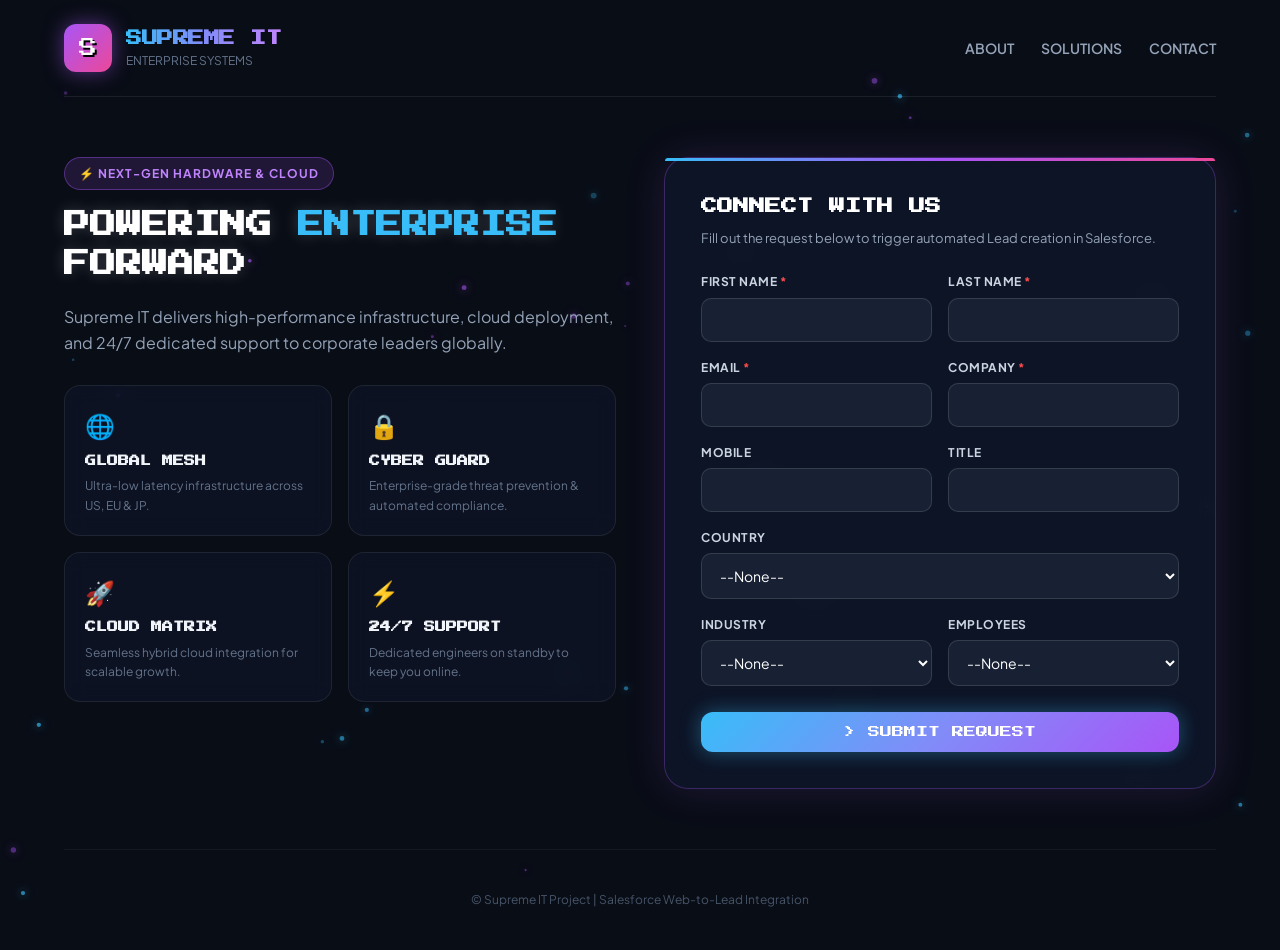
==== index.html @ e21bff66 "error messages" ====
<!DOCTYPE html>
<html lang="en">
<head>
    <meta charset="UTF-8">
    <meta name="viewport" content="width=device-width, initial-scale=1.0">
    <meta http-equiv="Content-type" content="text/html; charset=UTF-8">
    <title>Supreme IT | Enterprise Portal</title>
    <link rel="preconnect" href="https://fonts.googleapis.com">
    <link rel="preconnect" href="https://fonts.gstatic.com" crossorigin>
    <link href="https://fonts.googleapis.com/css2?family=Press+Start+2P&family=Plus+Jakarta+Sans:wght@400;600;700;800&display=swap" rel="stylesheet">

    <style>
        * { box-sizing: border-box; margin: 0; padding: 0; }
        body { font-family: 'Plus Jakarta Sans', sans-serif; background-color: #090d16; color: #e2e8f0; line-height: 1.6; overflow-x: hidden; position: relative; min-height: 100vh; }
        #bg-canvas { position: fixed; top: 0; left: 0; width: 100%; height: 100%; z-index: 0; pointer-events: none; }
        .wrapper { position: relative; z-index: 1; max-width: 1200px; margin: 0 auto; padding: 0 24px; }
        header { display: flex; justify-content: space-between; align-items: center; padding: 24px 0; border-bottom: 1px solid rgba(255, 255, 255, 0.08); }
        .logo-box { display: flex; align-items: center; gap: 14px; }
        .logo-icon { width: 48px; height: 48px; background: linear-gradient(135deg, #a855f7, #ec4899); border-radius: 12px; display: flex; align-items: center; justify-content: center; font-family: 'Press Start 2P', cursive; font-size: 18px; color: #fff; box-shadow: 0 0 20px rgba(168, 85, 247, 0.5); text-shadow: 2px 2px #000; }
        .logo-text h1 { font-family: 'Press Start 2P', cursive; font-size: 16px; background: linear-gradient(90deg, #38bdf8, #818cf8, #c084fc); -webkit-background-clip: text; -webkit-text-fill-color: transparent; letter-spacing: -0.5px; }
        .logo-text p { font-size: 12px; color: #64748b; }
        nav a { color: #94a3b8; text-decoration: none; margin-left: 24px; font-weight: 600; font-size: 14px; transition: all 0.2s; }
        nav a:hover { color: #38bdf8; text-shadow: 0 0 8px rgba(56, 189, 248, 0.6); }
        .main-grid { display: grid; grid-template-columns: 1fr 1fr; gap: 48px; align-items: start; padding: 60px 0; }
        .hero-badge { display: inline-block; padding: 6px 14px; background: rgba(168, 85, 247, 0.15); border: 1px solid rgba(168, 85, 247, 0.4); border-radius: 20px; color: #c084fc; font-size: 12px; font-weight: 700; text-transform: uppercase; letter-spacing: 1px; margin-bottom: 16px; }
        .hero-title { font-family: 'Press Start 2P', cursive; font-size: 26px; line-height: 1.5; color: #fff; margin-bottom: 20px; text-shadow: 0 0 15px rgba(255, 255, 255, 0.2); }
        .hero-title span { color: #38bdf8; }
        .hero-description { font-size: 16px; color: #94a3b8; margin-bottom: 30px; }
        .feature-cards { display: grid; grid-template-columns: 1fr 1fr; gap: 16px; margin-top: 30px; }
        .card { background: rgba(15, 23, 42, 0.6); border: 1px solid rgba(255, 255, 255, 0.08); border-radius: 16px; padding: 20px; backdrop-filter: blur(10px); transition: transform 0.3s, border-color 0.3s; }
        .card:hover { transform: translateY(-4px); border-color: rgba(56, 189, 248, 0.4); box-shadow: 0 10px 30px rgba(0, 0, 0, 0.5); }
        .card-icon { font-size: 24px; margin-bottom: 8px; }
        .card h4 { font-family: 'Press Start 2P', cursive; font-size: 11px; color: #f1f5f9; margin-bottom: 6px; }
        .card p { font-size: 12px; color: #64748b; }
        .form-card { background: rgba(15, 23, 42, 0.85); border: 1px solid rgba(168, 85, 247, 0.3); border-radius: 24px; padding: 36px; box-shadow: 0 0 40px rgba(168, 85, 247, 0.15); backdrop-filter: blur(12px); position: relative; }
        .form-card::before { content: ''; position: absolute; top: 0; left: 0; right: 0; height: 3px; background: linear-gradient(90deg, #38bdf8, #a855f7, #ec4899); border-radius: 24px 24px 0 0; }
        .form-title { font-family: 'Press Start 2P', cursive; font-size: 16px; color: #fff; margin-bottom: 8px; }
        .form-subtitle { font-size: 13px; color: #94a3b8; margin-bottom: 24px; }
        .form-row { display: grid; grid-template-columns: 1fr 1fr; gap: 16px; margin-bottom: 16px; }
        .form-group { margin-bottom: 16px; }
        label { display: block; font-size: 12px; font-weight: 700; color: #cbd5e1; margin-bottom: 6px; text-transform: uppercase; letter-spacing: 0.5px; }
        input[type="text"], input[type="email"], select { width: 100%; padding: 12px 14px; background: rgba(30, 41, 59, 0.7); border: 1px solid rgba(255, 255, 255, 0.12); border-radius: 10px; color: #fff; font-size: 14px; font-family: inherit; outline: none; transition: all 0.2s; }
        input[type="text"]:focus, input[type="email"]:focus, select:focus { border-color: #38bdf8; box-shadow: 0 0 12px rgba(56, 189, 248, 0.3); background: rgba(30, 41, 59, 0.9); }
        select option { background-color: #0f172a; color: #fff; }
        .submit-btn { width: 100%; padding: 14px; margin-top: 10px; background: linear-gradient(135deg, #38bdf8, #818cf8, #a855f7); border: none; border-radius: 12px; color: #fff; font-family: 'Press Start 2P', cursive; font-size: 12px; cursor: pointer; box-shadow: 0 0 20px rgba(56, 189, 248, 0.4); transition: all 0.2s; }
        .submit-btn:hover { transform: translateY(-2px); box-shadow: 0 0 30px rgba(168, 85, 247, 0.6); }
        footer { text-align: center; padding: 40px 0; color: #475569; font-size: 12px; border-top: 1px solid rgba(255, 255, 255, 0.05); }
        @media (max-width: 900px) { .main-grid { grid-template-columns: 1fr; } .feature-cards { grid-template-columns: 1fr; } .form-row { grid-template-columns: 1fr; } }
    </style>
</head>
<body>

    <canvas id="bg-canvas"></canvas>

    <div class="wrapper">
        <header>
            <div class="logo-box">
                <div class="logo-icon">S</div>
                <div class="logo-text">
                    <h1>SUPREME IT</h1>
                    <p>ENTERPRISE SYSTEMS</p>
                </div>
            </div>
            <nav>
                <a href="#about">ABOUT</a>
                <a href="#solutions">SOLUTIONS</a>
                <a href="#contact">CONTACT</a>
            </nav>
        </header>

        <div class="main-grid">
            <div class="hero-content" id="about">
                <span class="hero-badge">⚡ NEXT-GEN HARDWARE & CLOUD</span>
                <h2 class="hero-title">POWERING <span>ENTERPRISE</span> FORWARD</h2>
                <p class="hero-description">
                    Supreme IT delivers high-performance infrastructure, cloud deployment, and 24/7 dedicated support to corporate leaders globally.
                </p>

                <div class="feature-cards" id="solutions">
                    <div class="card"><div class="card-icon">🌐</div><h4>GLOBAL MESH</h4><p>Ultra-low latency infrastructure across US, EU & JP.</p></div>
                    <div class="card"><div class="card-icon">🔒</div><h4>CYBER GUARD</h4><p>Enterprise-grade threat prevention & automated compliance.</p></div>
                    <div class="card"><div class="card-icon">🚀</div><h4>CLOUD MATRIX</h4><p>Seamless hybrid cloud integration for scalable growth.</p></div>
                    <div class="card"><div class="card-icon">⚡</div><h4>24/7 SUPPORT</h4><p>Dedicated engineers on standby to keep you online.</p></div>
                </div>
            </div>

            <div class="form-card" id="contact">
                <h3 class="form-title">CONNECT WITH US</h3>
                <p class="form-subtitle">Fill out the request below to trigger automated Lead creation in Salesforce.</p>

                <form id="leadForm" action="https://webto.salesforce.com/servlet/servlet.WebToLead?encoding=UTF-8&orgId=00DQy00000vnb7F" method="POST" novalidate>
                    <!-- HIDDEN SYSTEM FIELDS -->
                    <input type="hidden" name="oid" value="00DQy00000vnb7F">
                    <input type="hidden" name="retURL" value="https://vakninyu.github.io/supreme-it-website/thanks.html">
                    <input type="hidden" id="lead_source" name="lead_source" value="Web" />
                    
                    <!-- CAMPAIGN ASSIGNMENT -->
                    <input type="hidden" name="Campaign_ID" value="701Qy00002IMe53IAD">
                    <input type="hidden" name="member_status" value="Responded">

                    <div class="form-row">
                    <div>
                        <label for="first_name">FIRST NAME <span style="color: #ff4d4d;">*</span></label>
            <input id="first_name" maxlength="40" name="first_name" size="20" type="text" />
        </div>
        <div>
            <label for="last_name">LAST NAME <span style="color: #ff4d4d;">*</span></label>
            <input id="last_name" maxlength="80" name="last_name" size="20" type="text" />
        </div>
    </div>

    <div class="form-row">
        <div>
            <label for="email">EMAIL <span style="color: #ff4d4d;">*</span></label>
            <input id="email" maxlength="80" name="email" size="20" type="text" />
        </div>
        <div>
            <label for="company">COMPANY <span style="color: #ff4d4d;">*</span></label>
            <input id="company" maxlength="40" name="company" size="20" type="text" />
        </div>
    </div>
                    <div class="form-row">
                        <div>
                            <label for="mobile">Mobile</label>
                            <input id="mobile" maxlength="40" name="mobile" size="20" type="text" />
                        </div>
                        <div>
                            <label for="title">Title</label>
                            <input id="title" maxlength="40" name="title" size="20" type="text" />
                        </div>
                    </div>

                    <div class="form-group">
                        <label for="country_code">Country</label>
                        <select id="country_code" name="country_code">
                            <option value="">--None--</option>
                            <option value="AF">Afghanistan</option>
                            <option value="AX">Åland Islands</option>
                            <option value="AL">Albania</option>
                            <option value="DZ">Algeria</option>
                            <option value="AD">Andorra</option>
                            <option value="AO">Angola</option>
                            <option value="AI">Anguilla</option>
                            <option value="AQ">Antarctica</option>
                            <option value="AG">Antigua and Barbuda</option>
                            <option value="AR">Argentina</option>
                            <option value="AM">Armenia</option>
                            <option value="AW">Aruba</option>
                            <option value="AU">Australia</option>
                            <option value="AT">Austria</option>
                            <option value="AZ">Azerbaijan</option>
                            <option value="BS">Bahamas</option>
                            <option value="BH">Bahrain</option>
                            <option value="BD">Bangladesh</option>
                            <option value="BB">Barbados</option>
                            <option value="BY">Belarus</option>
                            <option value="BE">Belgium</option>
                            <option value="BZ">Belize</option>
                            <option value="BJ">Benin</option>
                            <option value="BM">Bermuda</option>
                            <option value="BT">Bhutan</option>
                            <option value="BO">Bolivia</option>
                            <option value="BQ">Bonaire</option>
                            <option value="BA">Bosnia and Herzegovina</option>
                            <option value="BW">Botswana</option>
                            <option value="BV">Bouvet Island</option>
                            <option value="BR">Brazil</option>
                            <option value="IO">British Indian Ocean Territory</option>
                            <option value="BN">Brunei Darussalam</option>
                            <option value="BG">Bulgaria</option>
                            <option value="BF">Burkina Faso</option>
                            <option value="BI">Burundi</option>
                            <option value="KH">Cambodia</option>
                            <option value="CM">Cameroon</option>
                            <option value="CA">Canada</option>
                            <option value="CV">Cape Verde</option>
                            <option value="KY">Cayman Islands</option>
                            <option value="CF">Central African Republic</option>
                            <option value="TD">Chad</option>
                            <option value="CL">Chile</option>
                            <option value="CN">China</option>
                            <option value="CX">Christmas Island</option>
                            <option value="CC">Cocos (Keeling) Islands</option>
                            <option value="CO">Colombia</option>
                            <option value="KM">Comoros</option>
                            <option value="CG">Congo</option>
                            <option value="CD">Congo (DRC)</option>
                            <option value="CK">Cook Islands</option>
                            <option value="CR">Costa Rica</option>
                            <option value="CI">Côte d'Ivoire</option>
                            <option value="HR">Croatia</option>
                            <option value="CW">Curaçao</option>
                            <option value="CY">Cyprus</option>
                            <option value="CZ">Czech Republic</option>
                            <option value="DK">Denmark</option>
                            <option value="DJ">Djibouti</option>
                            <option value="DM">Dominica</option>
                            <option value="DO">Dominican Republic</option>
                            <option value="EC">Ecuador</option>
                            <option value="EG">Egypt</option>
                            <option value="SV">El Salvador</option>
                            <option value="GQ">Equatorial Guinea</option>
                            <option value="ER">Eritrea</option>
                            <option value="EE">Estonia</option>
                            <option value="SZ">Eswatini</option>
                            <option value="ET">Ethiopia</option>
                            <option value="FK">Falkland Islands</option>
                            <option value="FO">Faroe Islands</option>
                            <option value="FJ">Fiji</option>
                            <option value="FI">Finland</option>
                            <option value="FR">France</option>
                            <option value="GF">French Guiana</option>
                            <option value="PF">French Polynesia</option>
                            <option value="TF">French Southern Territories</option>
                            <option value="GA">Gabon</option>
                            <option value="GM">Gambia</option>
                            <option value="GE">Georgia</option>
                            <option value="DE">Germany</option>
                            <option value="GH">Ghana</option>
                            <option value="GI">Gibraltar</option>
                            <option value="GR">Greece</option>
                            <option value="GL">Greenland</option>
                            <option value="GD">Grenada</option>
                            <option value="GP">Guadeloupe</option>
                            <option value="GT">Guatemala</option>
                            <option value="GG">Guernsey</option>
                            <option value="GN">Guinea</option>
                            <option value="GW">Guinea-Bissau</option>
                            <option value="GY">Guyana</option>
                            <option value="HT">Haiti</option>
                            <option value="HM">Heard Island & McDonald Islands</option>
                            <option value="VA">Vatican City</option>
                            <option value="HN">Honduras</option>
                            <option value="HU">Hungary</option>
                            <option value="IS">Iceland</option>
                            <option value="IN">India</option>
                            <option value="ID">Indonesia</option>
                            <option value="IQ">Iraq</option>
                            <option value="IE">Ireland</option>
                            <option value="IM">Isle of Man</option>
                            <option value="IL">Israel</option>
                            <option value="IT">Italy</option>
                            <option value="JM">Jamaica</option>
                            <option value="JP">Japan</option>
                            <option value="JE">Jersey</option>
                            <option value="JO">Jordan</option>
                            <option value="KZ">Kazakhstan</option>
                            <option value="KE">Kenya</option>
                            <option value="KI">Kiribati</option>
                            <option value="KR">Korea</option>
                            <option value="XK">Kosovo</option>
                            <option value="KW">Kuwait</option>
                            <option value="KG">Kyrgyzstan</option>
                            <option value="LA">Laos</option>
                            <option value="LV">Latvia</option>
                            <option value="LB">Lebanon</option>
                            <option value="LS">Lesotho</option>
                            <option value="LR">Liberia</option>
                            <option value="LY">Libya</option>
                            <option value="LI">Liechtenstein</option>
                            <option value="LT">Lithuania</option>
                            <option value="LU">Luxembourg</option>
                            <option value="MO">Macao</option>
                            <option value="MG">Madagascar</option>
                            <option value="MW">Malawi</option>
                            <option value="MY">Malaysia</option>
                            <option value="MV">Maldives</option>
                            <option value="ML">Mali</option>
                            <option value="MT">Malta</option>
                            <option value="MQ">Martinique</option>
                            <option value="MR">Mauritania</option>
                            <option value="MU">Mauritius</option>
                            <option value="YT">Mayotte</option>
                            <option value="MX">Mexico</option>
                            <option value="MD">Moldova</option>
                            <option value="MC">Monaco</option>
                            <option value="MN">Mongolia</option>
                            <option value="ME">Montenegro</option>
                            <option value="MS">Montserrat</option>
                            <option value="MA">Morocco</option>
                            <option value="MZ">Mozambique</option>
                            <option value="MM">Myanmar</option>
                            <option value="NA">Namibia</option>
                            <option value="NR">Nauru</option>
                            <option value="NP">Nepal</option>
                            <option value="NL">Netherlands</option>
                            <option value="NC">New Caledonia</option>
                            <option value="NZ">New Zealand</option>
                            <option value="NI">Nicaragua</option>
                            <option value="NE">Niger</option>
                            <option value="NG">Nigeria</option>
                            <option value="NU">Niue</option>
                            <option value="NF">Norfolk Island</option>
                            <option value="MK">North Macedonia</option>
                            <option value="NO">Norway</option>
                            <option value="OM">Oman</option>
                            <option value="PK">Pakistan</option>
                            <option value="PS">Palestine</option>
                            <option value="PA">Panama</option>
                            <option value="PG">Papua New Guinea</option>
                            <option value="PY">Paraguay</option>
                            <option value="PE">Peru</option>
                            <option value="PH">Philippines</option>
                            <option value="PN">Pitcairn</option>
                            <option value="PL">Poland</option>
                            <option value="PT">Portugal</option>
                            <option value="QA">Qatar</option>
                            <option value="RE">Réunion</option>
                            <option value="RO">Romania</option>
                            <option value="RU">Russian Federation</option>
                            <option value="RW">Rwanda</option>
                            <option value="BL">Saint Barthélemy</option>
                            <option value="SH">Saint Helena</option>
                            <option value="KN">Saint Kitts and Nevis</option>
                            <option value="LC">Saint Lucia</option>
                            <option value="MF">Saint Martin</option>
                            <option value="PM">Saint Pierre and Miquelon</option>
                            <option value="VC">Saint Vincent and the Grenadines</option>
                            <option value="WS">Samoa</option>
                            <option value="SM">San Marino</option>
                            <option value="ST">Sao Tome and Principe</option>
                            <option value="SA">Saudi Arabia</option>
                            <option value="SN">Senegal</option>
                            <option value="RS">Serbia</option>
                            <option value="SC">Seychelles</option>
                            <option value="SL">Sierra Leone</option>
                            <option value="SG">Singapore</option>
                            <option value="SX">Sint Maarten</option>
                            <option value="SK">Slovakia</option>
                            <option value="SI">Slovenia</option>
                            <option value="SB">Solomon Islands</option>
                            <option value="SO">Somalia</option>
                            <option value="ZA">South Africa</option>
                            <option value="GS">South Georgia</option>
                            <option value="SS">South Sudan</option>
                            <option value="ES">Spain</option>
                            <option value="LK">Sri Lanka</option>
                            <option value="SR">Suriname</option>
                            <option value="SJ">Svalbard and Jan Mayen</option>
                            <option value="SE">Sweden</option>
                            <option value="CH">Switzerland</option>
                            <option value="TW">Taiwan</option>
                            <option value="TJ">Tajikistan</option>
                            <option value="TZ">Tanzania</option>
                            <option value="TH">Thailand</option>
                            <option value="TL">Timor-Leste</option>
                            <option value="TG">Togo</option>
                            <option value="TK">Tokelau</option>
                            <option value="TO">Tonga</option>
                            <option value="TT">Trinidad and Tobago</option>
                            <option value="TN">Tunisia</option>
                            <option value="TR">Turkey</option>
                            <option value="TM">Turkmenistan</option>
                            <option value="TC">Turks and Caicos Islands</option>
                            <option value="TV">Tuvalu</option>
                            <option value="UG">Uganda</option>
                            <option value="UA">Ukraine</option>
                            <option value="AE">United Arab Emirates</option>
                            <option value="GB">United Kingdom</option>
                            <option value="US">United States</option>
                            <option value="UY">Uruguay</option>
                            <option value="UZ">Uzbekistan</option>
                            <option value="VU">Vanuatu</option>
                            <option value="VE">Venezuela</option>
                            <option value="VN">Vietnam</option>
                            <option value="VG">Virgin Islands (British)</option>
                            <option value="WF">Wallis and Futuna</option>
                            <option value="EH">Western Sahara</option>
                            <option value="YE">Yemen</option>
                            <option value="ZM">Zambia</option>
                            <option value="ZW">Zimbabwe</option>
                        </select>
                    </div>

                    <div class="form-row">
                        <div>
                            <label for="industry">Industry</label>
                            <select id="industry" name="industry">
                                <option value="">--None--</option>
                                <option value="Agriculture">Agriculture</option>
                                <option value="Apparel">Apparel</option>
                                <option value="Banking">Banking</option>
                                <option value="Biotechnology">Biotechnology</option>
                                <option value="Chemicals">Chemicals</option>
                                <option value="Communications">Communications</option>
                                <option value="Construction">Construction</option>
                                <option value="Consulting">Consulting</option>
                                <option value="Education">Education</option>
                                <option value="Electronics">Electronics</option>
                                <option value="Energy">Energy</option>
                                <option value="Engineering">Engineering</option>
                                <option value="Entertainment">Entertainment</option>
                                <option value="Environmental">Environmental</option>
                                <option value="Finance">Finance</option>
                                <option value="Food &amp; Beverage">Food &amp; Beverage</option>
                                <option value="Government">Government</option>
                                <option value="Healthcare">Healthcare</option>
                                <option value="Hospitality">Hospitality</option>
                                <option value="Insurance">Insurance</option>
                                <option value="Machinery">Machinery</option>
                                <option value="Manufacturing">Manufacturing</option>
                                <option value="Media">Media</option>
                                <option value="Not For Profit">Not For Profit</option>
                                <option value="Recreation">Recreation</option>
                                <option value="Retail">Retail</option>
                                <option value="Shipping">Shipping</option>
                                <option value="Technology">Technology</option>
                                <option value="Telecommunications">Telecommunications</option>
                                <option value="Transportation">Transportation</option>
                                <option value="Utilities">Utilities</option>
                                <option value="Other">Other</option>
                            </select>
                        </div>
                        <div>
                            <label for="00NQy000027WHez">Employees</label>
                            <select id="00NQy000027WHez" name="00NQy000027WHez" title="Number of Employees">
                                <option value="">--None--</option>
                                <option value="0-249">0-249</option>
                                <option value="250-499">250-499</option>
                                <option value="500-999">500-999</option>
                                <option value="1,000-4,999">1,000-4,999</option>
                                <option value="5,000-9,999">5,000-9,999</option>
                                <option value="10,000+">10,000+</option>
                            </select>
                        </div>
                    </div>

                   <div id="errorMessage" style="display: none; color: #ff4d4d; background: rgba(255, 77, 77, 0.1); border: 1px solid #ff4d4d; padding: 12px; border-radius: 8px; margin-top: 15px; font-size: 14px; text-align: left;"></div>

                    <button type="submit" class="submit-btn">> SUBMIT REQUEST</button>
                </form>
            </div>
        </div>

        <footer>
            <p>&copy; Supreme IT Project | Salesforce Web-to-Lead Integration</p>
        </footer>
    </div>

    <script>
        const canvas = document.getElementById('bg-canvas');
        const ctx = canvas.getContext('2d');

        function resizeCanvas() {
            canvas.width = window.innerWidth;
            canvas.height = window.innerHeight;
        }
        window.addEventListener('resize', resizeCanvas);
        resizeCanvas();

        const particles = [];
        const particleCount = 45;

        for (let i = 0; i < particleCount; i++) {
            particles.push({
                x: Math.random() * canvas.width,
                y: Math.random() * canvas.height,
                radius: Math.random() * 2 + 1,
                color: Math.random() > 0.5 ? '#38bdf8' : '#a855f7',
                vx: (Math.random() - 0.5) * 0.6,
                vy: (Math.random() - 0.5) * 0.6,
                alpha: Math.random() * 0.5 + 0.2
            });
        }

        function animate() {
            ctx.clearRect(0, 0, canvas.width, canvas.height);

            particles.forEach(p => {
                p.x += p.vx;
                p.y += p.vy;

                if (p.x < 0) p.x = canvas.width;
                if (p.x > canvas.width) p.x = 0;
                if (p.y < 0) p.y = canvas.height;
                if (p.y > canvas.height) p.y = 0;

                ctx.beginPath();
                ctx.arc(p.x, p.y, p.radius, 0, Math.PI * 2);
                ctx.fillStyle = p.color;
                ctx.globalAlpha = p.alpha;
                ctx.shadowBlur = 10;
                ctx.shadowColor = p.color;
                ctx.fill();
            });

            requestAnimationFrame(animate);
        }
        animate();
    </script>
    <script>
document.getElementById('leadForm').addEventListener('submit', function(e) {
    const firstName = document.getElementById('first_name').value.trim();
    const lastName = document.getElementById('last_name').value.trim();
    const email = document.getElementById('email').value.trim();
    const company = document.getElementById('company').value.trim();
    const errorDiv = document.getElementById('errorMessage');

    let errors = [];

    // בדיקות שדות חובה באנגלית
    if (!firstName) errors.push("First Name is required.");
    if (!lastName) errors.push("Last Name is required.");
    if (!company) errors.push("Company is required.");
    
    // בדיקת מייל ותקינות פורמט
    const emailRegex = /^[^\s@]+@[^\s@]+\.[^\s@]+$/;
    if (!email) {
        errors.push("Email is required.");
    } else if (!emailRegex.test(email)) {
        errors.push("Please enter a valid email address (e.g. name@company.com).");
    }

    // אם יש שגיאות - עצור את השליחה והצג אזהרה מרוכזת באנגלית
    if (errors.length > 0) {
        e.preventDefault(); // מונע שליחה לגוגל / סיילספורס
        errorDiv.innerHTML = "<strong>Please fix the following errors:</strong><br>• " + errors.join("<br>• ");
        errorDiv.style.display = "block";
    } else {
        errorDiv.style.display = "none";
    }
    });
</script>
</body>
</html>
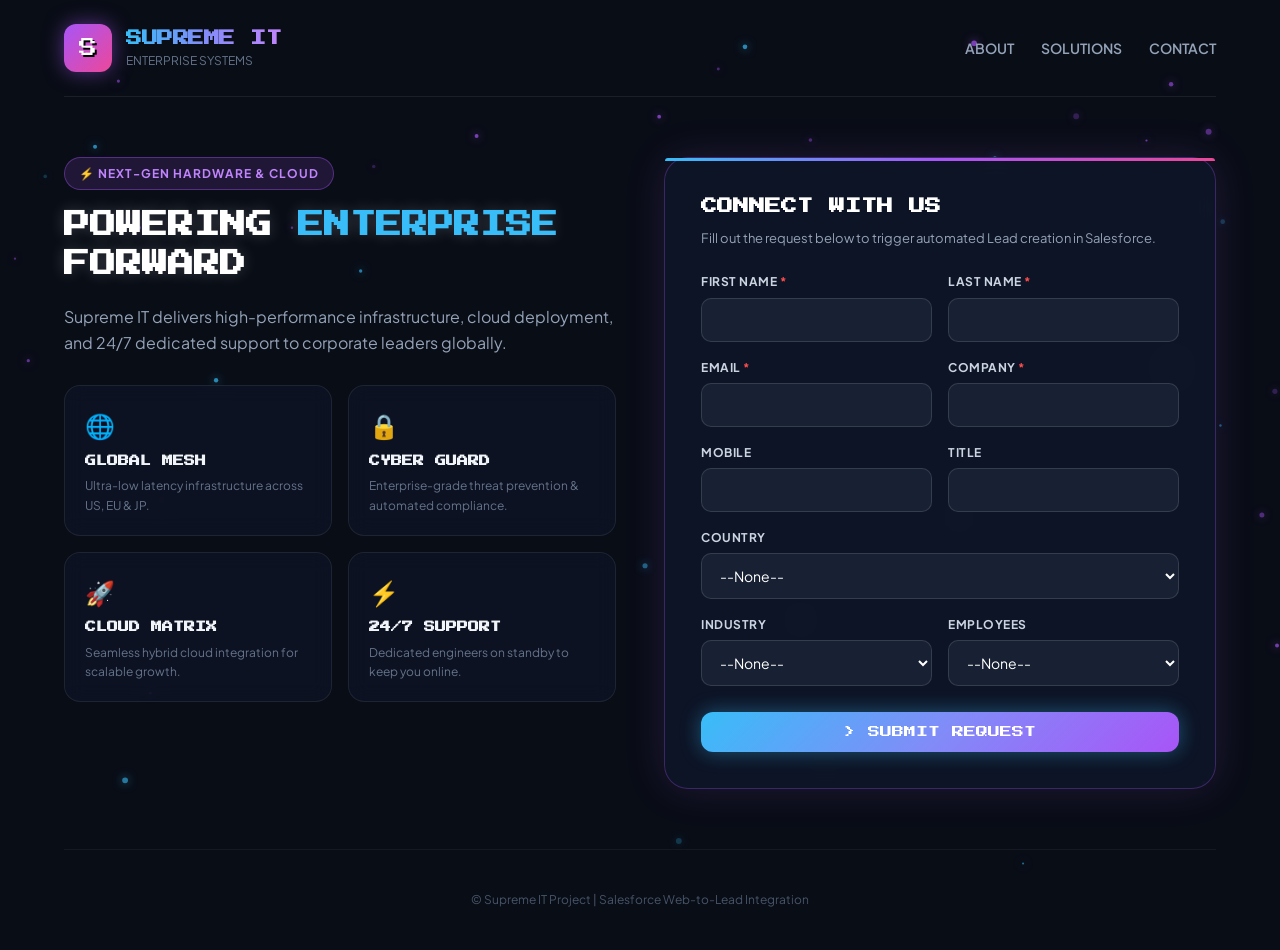
==== commit 80c8a3b7: "error format" ====
--- a/index.html
+++ b/index.html
@@ -1,5 +1,6 @@
 <!DOCTYPE html>
 <html lang="en">
+
 <head>
     <meta charset="UTF-8">
     <meta name="viewport" content="width=device-width, initial-scale=1.0">
@@ -7,47 +8,315 @@
     <title>Supreme IT | Enterprise Portal</title>
     <link rel="preconnect" href="https://fonts.googleapis.com">
     <link rel="preconnect" href="https://fonts.gstatic.com" crossorigin>
-    <link href="https://fonts.googleapis.com/css2?family=Press+Start+2P&family=Plus+Jakarta+Sans:wght@400;600;700;800&display=swap" rel="stylesheet">
+    <link
+        href="https://fonts.googleapis.com/css2?family=Press+Start+2P&family=Plus+Jakarta+Sans:wght@400;600;700;800&display=swap"
+        rel="stylesheet">
 
     <style>
-        * { box-sizing: border-box; margin: 0; padding: 0; }
-        body { font-family: 'Plus Jakarta Sans', sans-serif; background-color: #090d16; color: #e2e8f0; line-height: 1.6; overflow-x: hidden; position: relative; min-height: 100vh; }
-        #bg-canvas { position: fixed; top: 0; left: 0; width: 100%; height: 100%; z-index: 0; pointer-events: none; }
-        .wrapper { position: relative; z-index: 1; max-width: 1200px; margin: 0 auto; padding: 0 24px; }
-        header { display: flex; justify-content: space-between; align-items: center; padding: 24px 0; border-bottom: 1px solid rgba(255, 255, 255, 0.08); }
-        .logo-box { display: flex; align-items: center; gap: 14px; }
-        .logo-icon { width: 48px; height: 48px; background: linear-gradient(135deg, #a855f7, #ec4899); border-radius: 12px; display: flex; align-items: center; justify-content: center; font-family: 'Press Start 2P', cursive; font-size: 18px; color: #fff; box-shadow: 0 0 20px rgba(168, 85, 247, 0.5); text-shadow: 2px 2px #000; }
-        .logo-text h1 { font-family: 'Press Start 2P', cursive; font-size: 16px; background: linear-gradient(90deg, #38bdf8, #818cf8, #c084fc); -webkit-background-clip: text; -webkit-text-fill-color: transparent; letter-spacing: -0.5px; }
-        .logo-text p { font-size: 12px; color: #64748b; }
-        nav a { color: #94a3b8; text-decoration: none; margin-left: 24px; font-weight: 600; font-size: 14px; transition: all 0.2s; }
-        nav a:hover { color: #38bdf8; text-shadow: 0 0 8px rgba(56, 189, 248, 0.6); }
-        .main-grid { display: grid; grid-template-columns: 1fr 1fr; gap: 48px; align-items: start; padding: 60px 0; }
-        .hero-badge { display: inline-block; padding: 6px 14px; background: rgba(168, 85, 247, 0.15); border: 1px solid rgba(168, 85, 247, 0.4); border-radius: 20px; color: #c084fc; font-size: 12px; font-weight: 700; text-transform: uppercase; letter-spacing: 1px; margin-bottom: 16px; }
-        .hero-title { font-family: 'Press Start 2P', cursive; font-size: 26px; line-height: 1.5; color: #fff; margin-bottom: 20px; text-shadow: 0 0 15px rgba(255, 255, 255, 0.2); }
-        .hero-title span { color: #38bdf8; }
-        .hero-description { font-size: 16px; color: #94a3b8; margin-bottom: 30px; }
-        .feature-cards { display: grid; grid-template-columns: 1fr 1fr; gap: 16px; margin-top: 30px; }
-        .card { background: rgba(15, 23, 42, 0.6); border: 1px solid rgba(255, 255, 255, 0.08); border-radius: 16px; padding: 20px; backdrop-filter: blur(10px); transition: transform 0.3s, border-color 0.3s; }
-        .card:hover { transform: translateY(-4px); border-color: rgba(56, 189, 248, 0.4); box-shadow: 0 10px 30px rgba(0, 0, 0, 0.5); }
-        .card-icon { font-size: 24px; margin-bottom: 8px; }
-        .card h4 { font-family: 'Press Start 2P', cursive; font-size: 11px; color: #f1f5f9; margin-bottom: 6px; }
-        .card p { font-size: 12px; color: #64748b; }
-        .form-card { background: rgba(15, 23, 42, 0.85); border: 1px solid rgba(168, 85, 247, 0.3); border-radius: 24px; padding: 36px; box-shadow: 0 0 40px rgba(168, 85, 247, 0.15); backdrop-filter: blur(12px); position: relative; }
-        .form-card::before { content: ''; position: absolute; top: 0; left: 0; right: 0; height: 3px; background: linear-gradient(90deg, #38bdf8, #a855f7, #ec4899); border-radius: 24px 24px 0 0; }
-        .form-title { font-family: 'Press Start 2P', cursive; font-size: 16px; color: #fff; margin-bottom: 8px; }
-        .form-subtitle { font-size: 13px; color: #94a3b8; margin-bottom: 24px; }
-        .form-row { display: grid; grid-template-columns: 1fr 1fr; gap: 16px; margin-bottom: 16px; }
-        .form-group { margin-bottom: 16px; }
-        label { display: block; font-size: 12px; font-weight: 700; color: #cbd5e1; margin-bottom: 6px; text-transform: uppercase; letter-spacing: 0.5px; }
-        input[type="text"], input[type="email"], select { width: 100%; padding: 12px 14px; background: rgba(30, 41, 59, 0.7); border: 1px solid rgba(255, 255, 255, 0.12); border-radius: 10px; color: #fff; font-size: 14px; font-family: inherit; outline: none; transition: all 0.2s; }
-        input[type="text"]:focus, input[type="email"]:focus, select:focus { border-color: #38bdf8; box-shadow: 0 0 12px rgba(56, 189, 248, 0.3); background: rgba(30, 41, 59, 0.9); }
-        select option { background-color: #0f172a; color: #fff; }
-        .submit-btn { width: 100%; padding: 14px; margin-top: 10px; background: linear-gradient(135deg, #38bdf8, #818cf8, #a855f7); border: none; border-radius: 12px; color: #fff; font-family: 'Press Start 2P', cursive; font-size: 12px; cursor: pointer; box-shadow: 0 0 20px rgba(56, 189, 248, 0.4); transition: all 0.2s; }
-        .submit-btn:hover { transform: translateY(-2px); box-shadow: 0 0 30px rgba(168, 85, 247, 0.6); }
-        footer { text-align: center; padding: 40px 0; color: #475569; font-size: 12px; border-top: 1px solid rgba(255, 255, 255, 0.05); }
-        @media (max-width: 900px) { .main-grid { grid-template-columns: 1fr; } .feature-cards { grid-template-columns: 1fr; } .form-row { grid-template-columns: 1fr; } }
+        * {
+            box-sizing: border-box;
+            margin: 0;
+            padding: 0;
+        }
+
+        body {
+            font-family: 'Plus Jakarta Sans', sans-serif;
+            background-color: #090d16;
+            color: #e2e8f0;
+            line-height: 1.6;
+            overflow-x: hidden;
+            position: relative;
+            min-height: 100vh;
+        }
+
+        #bg-canvas {
+            position: fixed;
+            top: 0;
+            left: 0;
+            width: 100%;
+            height: 100%;
+            z-index: 0;
+            pointer-events: none;
+        }
+
+        .wrapper {
+            position: relative;
+            z-index: 1;
+            max-width: 1200px;
+            margin: 0 auto;
+            padding: 0 24px;
+        }
+
+        header {
+            display: flex;
+            justify-content: space-between;
+            align-items: center;
+            padding: 24px 0;
+            border-bottom: 1px solid rgba(255, 255, 255, 0.08);
+        }
+
+        .logo-box {
+            display: flex;
+            align-items: center;
+            gap: 14px;
+        }
+
+        .logo-icon {
+            width: 48px;
+            height: 48px;
+            background: linear-gradient(135deg, #a855f7, #ec4899);
+            border-radius: 12px;
+            display: flex;
+            align-items: center;
+            justify-content: center;
+            font-family: 'Press Start 2P', cursive;
+            font-size: 18px;
+            color: #fff;
+            box-shadow: 0 0 20px rgba(168, 85, 247, 0.5);
+            text-shadow: 2px 2px #000;
+        }
+
+        .logo-text h1 {
+            font-family: 'Press Start 2P', cursive;
+            font-size: 16px;
+            background: linear-gradient(90deg, #38bdf8, #818cf8, #c084fc);
+            -webkit-background-clip: text;
+            -webkit-text-fill-color: transparent;
+            letter-spacing: -0.5px;
+        }
+
+        .logo-text p {
+            font-size: 12px;
+            color: #64748b;
+        }
+
+        nav a {
+            color: #94a3b8;
+            text-decoration: none;
+            margin-left: 24px;
+            font-weight: 600;
+            font-size: 14px;
+            transition: all 0.2s;
+        }
+
+        nav a:hover {
+            color: #38bdf8;
+            text-shadow: 0 0 8px rgba(56, 189, 248, 0.6);
+        }
+
+        .main-grid {
+            display: grid;
+            grid-template-columns: 1fr 1fr;
+            gap: 48px;
+            align-items: start;
+            padding: 60px 0;
+        }
+
+        .hero-badge {
+            display: inline-block;
+            padding: 6px 14px;
+            background: rgba(168, 85, 247, 0.15);
+            border: 1px solid rgba(168, 85, 247, 0.4);
+            border-radius: 20px;
+            color: #c084fc;
+            font-size: 12px;
+            font-weight: 700;
+            text-transform: uppercase;
+            letter-spacing: 1px;
+            margin-bottom: 16px;
+        }
+
+        .hero-title {
+            font-family: 'Press Start 2P', cursive;
+            font-size: 26px;
+            line-height: 1.5;
+            color: #fff;
+            margin-bottom: 20px;
+            text-shadow: 0 0 15px rgba(255, 255, 255, 0.2);
+        }
+
+        .hero-title span {
+            color: #38bdf8;
+        }
+
+        .hero-description {
+            font-size: 16px;
+            color: #94a3b8;
+            margin-bottom: 30px;
+        }
+
+        .feature-cards {
+            display: grid;
+            grid-template-columns: 1fr 1fr;
+            gap: 16px;
+            margin-top: 30px;
+        }
+
+        .card {
+            background: rgba(15, 23, 42, 0.6);
+            border: 1px solid rgba(255, 255, 255, 0.08);
+            border-radius: 16px;
+            padding: 20px;
+            backdrop-filter: blur(10px);
+            transition: transform 0.3s, border-color 0.3s;
+        }
+
+        .card:hover {
+            transform: translateY(-4px);
+            border-color: rgba(56, 189, 248, 0.4);
+            box-shadow: 0 10px 30px rgba(0, 0, 0, 0.5);
+        }
+
+        .card-icon {
+            font-size: 24px;
+            margin-bottom: 8px;
+        }
+
+        .card h4 {
+            font-family: 'Press Start 2P', cursive;
+            font-size: 11px;
+            color: #f1f5f9;
+            margin-bottom: 6px;
+        }
+
+        .card p {
+            font-size: 12px;
+            color: #64748b;
+        }
+
+        .form-card {
+            background: rgba(15, 23, 42, 0.85);
+            border: 1px solid rgba(168, 85, 247, 0.3);
+            border-radius: 24px;
+            padding: 36px;
+            box-shadow: 0 0 40px rgba(168, 85, 247, 0.15);
+            backdrop-filter: blur(12px);
+            position: relative;
+        }
+
+        .form-card::before {
+            content: '';
+            position: absolute;
+            top: 0;
+            left: 0;
+            right: 0;
+            height: 3px;
+            background: linear-gradient(90deg, #38bdf8, #a855f7, #ec4899);
+            border-radius: 24px 24px 0 0;
+        }
+
+        .form-title {
+            font-family: 'Press Start 2P', cursive;
+            font-size: 16px;
+            color: #fff;
+            margin-bottom: 8px;
+        }
+
+        .form-subtitle {
+            font-size: 13px;
+            color: #94a3b8;
+            margin-bottom: 24px;
+        }
+
+        .form-row {
+            display: grid;
+            grid-template-columns: 1fr 1fr;
+            gap: 16px;
+            margin-bottom: 16px;
+        }
+
+        .form-group {
+            margin-bottom: 16px;
+        }
+
+        label {
+            display: block;
+            font-size: 12px;
+            font-weight: 700;
+            color: #cbd5e1;
+            margin-bottom: 6px;
+            text-transform: uppercase;
+            letter-spacing: 0.5px;
+        }
+
+        input[type="text"],
+        input[type="email"],
+        select {
+            width: 100%;
+            padding: 12px 14px;
+            background: rgba(30, 41, 59, 0.7);
+            border: 1px solid rgba(255, 255, 255, 0.12);
+            border-radius: 10px;
+            color: #fff;
+            font-size: 14px;
+            font-family: inherit;
+            outline: none;
+            transition: all 0.2s;
+        }
+
+        input[type="text"]:focus,
+        input[type="email"]:focus,
+        select:focus {
+            border-color: #38bdf8;
+            box-shadow: 0 0 12px rgba(56, 189, 248, 0.3);
+            background: rgba(30, 41, 59, 0.9);
+        }
+
+        select option {
+            background-color: #0f172a;
+            color: #fff;
+        }
+
+        /* Red glow for invalid fields */
+        .input-error {
+            border-color: #ff4d4d !important;
+            box-shadow: 0 0 10px rgba(255, 77, 77, 0.6) !important;
+        }
+
+        .submit-btn {
+            width: 100%;
+            padding: 14px;
+            margin-top: 10px;
+            background: linear-gradient(135deg, #38bdf8, #818cf8, #a855f7);
+            border: none;
+            border-radius: 12px;
+            color: #fff;
+            font-family: 'Press Start 2P', cursive;
+            font-size: 12px;
+            cursor: pointer;
+            box-shadow: 0 0 20px rgba(56, 189, 248, 0.4);
+            transition: all 0.2s;
+        }
+
+        .submit-btn:hover {
+            transform: translateY(-2px);
+            box-shadow: 0 0 30px rgba(168, 85, 247, 0.6);
+        }
+
+        footer {
+            text-align: center;
+            padding: 40px 0;
+            color: #475569;
+            font-size: 12px;
+            border-top: 1px solid rgba(255, 255, 255, 0.05);
+        }
+
+        @media (max-width: 900px) {
+            .main-grid {
+                grid-template-columns: 1fr;
+            }
+
+            .feature-cards {
+                grid-template-columns: 1fr;
+            }
+
+            .form-row {
+                grid-template-columns: 1fr;
+            }
+        }
     </style>
 </head>
+
 <body>
 
     <canvas id="bg-canvas"></canvas>
@@ -73,52 +342,73 @@
                 <span class="hero-badge">⚡ NEXT-GEN HARDWARE & CLOUD</span>
                 <h2 class="hero-title">POWERING <span>ENTERPRISE</span> FORWARD</h2>
                 <p class="hero-description">
-                    Supreme IT delivers high-performance infrastructure, cloud deployment, and 24/7 dedicated support to corporate leaders globally.
+                    Supreme IT delivers high-performance infrastructure, cloud deployment, and 24/7 dedicated support to
+                    corporate leaders globally.
                 </p>
 
                 <div class="feature-cards" id="solutions">
-                    <div class="card"><div class="card-icon">🌐</div><h4>GLOBAL MESH</h4><p>Ultra-low latency infrastructure across US, EU & JP.</p></div>
-                    <div class="card"><div class="card-icon">🔒</div><h4>CYBER GUARD</h4><p>Enterprise-grade threat prevention & automated compliance.</p></div>
-                    <div class="card"><div class="card-icon">🚀</div><h4>CLOUD MATRIX</h4><p>Seamless hybrid cloud integration for scalable growth.</p></div>
-                    <div class="card"><div class="card-icon">⚡</div><h4>24/7 SUPPORT</h4><p>Dedicated engineers on standby to keep you online.</p></div>
+                    <div class="card">
+                        <div class="card-icon">🌐</div>
+                        <h4>GLOBAL MESH</h4>
+                        <p>Ultra-low latency infrastructure across US, EU & JP.</p>
+                    </div>
+                    <div class="card">
+                        <div class="card-icon">🔒</div>
+                        <h4>CYBER GUARD</h4>
+                        <p>Enterprise-grade threat prevention & automated compliance.</p>
+                    </div>
+                    <div class="card">
+                        <div class="card-icon">🚀</div>
+                        <h4>CLOUD MATRIX</h4>
+                        <p>Seamless hybrid cloud integration for scalable growth.</p>
+                    </div>
+                    <div class="card">
+                        <div class="card-icon">⚡</div>
+                        <h4>24/7 SUPPORT</h4>
+                        <p>Dedicated engineers on standby to keep you online.</p>
+                    </div>
                 </div>
             </div>
 
             <div class="form-card" id="contact">
                 <h3 class="form-title">CONNECT WITH US</h3>
-                <p class="form-subtitle">Fill out the request below to trigger automated Lead creation in Salesforce.</p>
-
-                <form id="leadForm" action="https://webto.salesforce.com/servlet/servlet.WebToLead?encoding=UTF-8&orgId=00DQy00000vnb7F" method="POST" novalidate>
+                <p class="form-subtitle">Fill out the request below to trigger automated Lead creation in Salesforce.
+                </p>
+
+                <form id="leadForm"
+                    action="https://webto.salesforce.com/servlet/servlet.WebToLead?encoding=UTF-8&orgId=00DQy00000vnb7F"
+                    method="POST" novalidate>
                     <!-- HIDDEN SYSTEM FIELDS -->
                     <input type="hidden" name="oid" value="00DQy00000vnb7F">
-                    <input type="hidden" name="retURL" value="https://vakninyu.github.io/supreme-it-website/thanks.html">
+                    <input type="hidden" name="retURL"
+                        value="https://vakninyu.github.io/supreme-it-website/thanks.html">
                     <input type="hidden" id="lead_source" name="lead_source" value="Web" />
-                    
+
                     <!-- CAMPAIGN ASSIGNMENT -->
                     <input type="hidden" name="Campaign_ID" value="701Qy00002IMe53IAD">
                     <input type="hidden" name="member_status" value="Responded">
 
                     <div class="form-row">
-                    <div>
-                        <label for="first_name">FIRST NAME <span style="color: #ff4d4d;">*</span></label>
-            <input id="first_name" maxlength="40" name="first_name" size="20" type="text" />
-        </div>
-        <div>
-            <label for="last_name">LAST NAME <span style="color: #ff4d4d;">*</span></label>
-            <input id="last_name" maxlength="80" name="last_name" size="20" type="text" />
-        </div>
-    </div>
-
-    <div class="form-row">
-        <div>
-            <label for="email">EMAIL <span style="color: #ff4d4d;">*</span></label>
-            <input id="email" maxlength="80" name="email" size="20" type="text" />
-        </div>
-        <div>
-            <label for="company">COMPANY <span style="color: #ff4d4d;">*</span></label>
-            <input id="company" maxlength="40" name="company" size="20" type="text" />
-        </div>
-    </div>
+                        <div>
+                            <label for="first_name">FIRST NAME <span style="color: #ff4d4d;">*</span></label>
+                            <input id="first_name" maxlength="40" name="first_name" size="20" type="text" />
+                        </div>
+                        <div>
+                            <label for="last_name">LAST NAME <span style="color: #ff4d4d;">*</span></label>
+                            <input id="last_name" maxlength="80" name="last_name" size="20" type="text" />
+                        </div>
+                    </div>
+
+                    <div class="form-row">
+                        <div>
+                            <label for="email">EMAIL <span style="color: #ff4d4d;">*</span></label>
+                            <input id="email" maxlength="80" name="email" size="20" type="text" />
+                        </div>
+                        <div>
+                            <label for="company">COMPANY <span style="color: #ff4d4d;">*</span></label>
+                            <input id="company" maxlength="40" name="company" size="20" type="text" />
+                        </div>
+                    </div>
                     <div class="form-row">
                         <div>
                             <label for="mobile">Mobile</label>
@@ -425,7 +715,9 @@
                         </div>
                     </div>
 
-                   <div id="errorMessage" style="display: none; color: #ff4d4d; background: rgba(255, 77, 77, 0.1); border: 1px solid #ff4d4d; padding: 12px; border-radius: 8px; margin-top: 15px; font-size: 14px; text-align: left;"></div>
+                    <div id="errorMessage"
+                        style="display: none; color: #ff4d4d; background: rgba(255, 77, 77, 0.1); border: 1px solid #ff4d4d; padding: 12px; border-radius: 8px; margin-top: 15px; font-size: 14px; text-align: left;">
+                    </div>
 
                     <button type="submit" class="submit-btn">> SUBMIT REQUEST</button>
                 </form>
@@ -490,36 +782,56 @@
     </script>
     <script>
 document.getElementById('leadForm').addEventListener('submit', function(e) {
-    const firstName = document.getElementById('first_name').value.trim();
-    const lastName = document.getElementById('last_name').value.trim();
-    const email = document.getElementById('email').value.trim();
-    const company = document.getElementById('company').value.trim();
+    const firstNameInput = document.getElementById('first_name');
+    const lastNameInput = document.getElementById('last_name');
+    const emailInput = document.getElementById('email');
+    const companyInput = document.getElementById('company');
     const errorDiv = document.getElementById('errorMessage');
 
+    // Reset error styling on all required inputs
+    [firstNameInput, lastNameInput, emailInput, companyInput].forEach(input => {
+        if (input) input.classList.remove('input-error');
+    });
+
     let errors = [];
 
-    // בדיקות שדות חובה באנגלית
-    if (!firstName) errors.push("First Name is required.");
-    if (!lastName) errors.push("Last Name is required.");
-    if (!company) errors.push("Company is required.");
-    
-    // בדיקת מייל ותקינות פורמט
+    // Validate First Name
+    if (!firstNameInput.value.trim()) {
+        errors.push("First Name is required.");
+        firstNameInput.classList.add('input-error');
+    }
+
+    // Validate Last Name
+    if (!lastNameInput.value.trim()) {
+        errors.push("Last Name is required.");
+        lastNameInput.classList.add('input-error');
+    }
+
+    // Validate Company
+    if (!companyInput.value.trim()) {
+        errors.push("Company is required.");
+        companyInput.classList.add('input-error');
+    }
+
+    // Validate Email and format
+    const emailValue = emailInput.value.trim();
     const emailRegex = /^[^\s@]+@[^\s@]+\.[^\s@]+$/;
-    if (!email) {
+    if (!emailValue) {
         errors.push("Email is required.");
-    } else if (!emailRegex.test(email)) {
+        emailInput.classList.add('input-error');
+    } else if (!emailRegex.test(emailValue)) {
         errors.push("Please enter a valid email address (e.g. name@company.com).");
+        emailInput.classList.add('input-error');
     }
 
-    // אם יש שגיאות - עצור את השליחה והצג אזהרה מרוכזת באנגלית
+    // Handle error display and form submission
     if (errors.length > 0) {
-        e.preventDefault(); // מונע שליחה לגוגל / סיילספורס
+        e.preventDefault(); // Prevent form submission
         errorDiv.innerHTML = "<strong>Please fix the following errors:</strong><br>• " + errors.join("<br>• ");
         errorDiv.style.display = "block";
     } else {
         errorDiv.style.display = "none";
     }
-    });
+});
 </script>
-</body>
 </html>
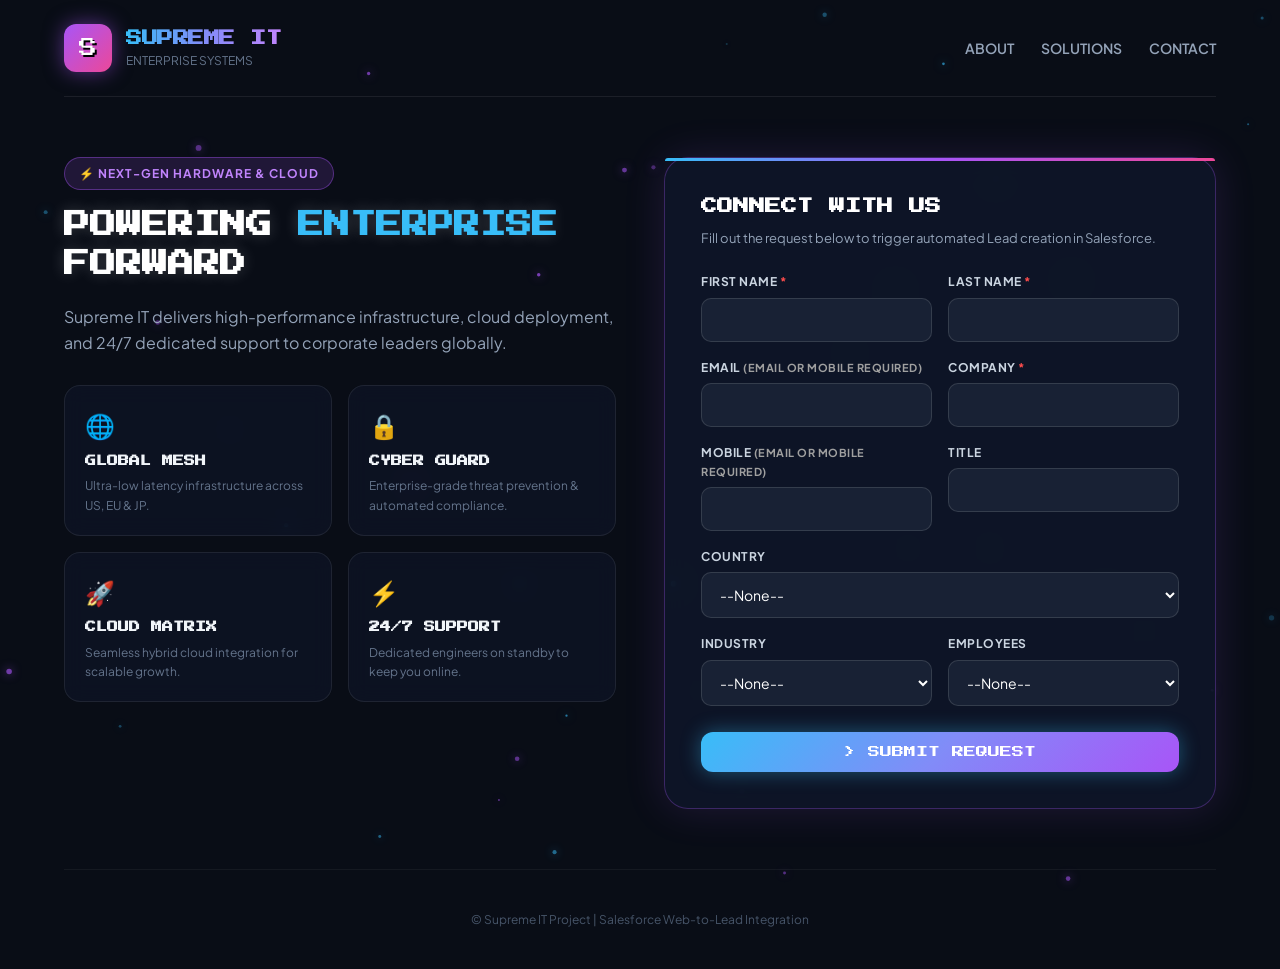
==== commit 76315a82: "Email or mobile" ====
--- a/index.html
+++ b/index.html
@@ -401,7 +401,8 @@
 
                     <div class="form-row">
                         <div>
-                            <label for="email">EMAIL <span style="color: #ff4d4d;">*</span></label>
+                            <label for="email">EMAIL <span style="font-size: 11px; color: #a0a0a0;">(Email or Mobile
+                                    required)</span></label>
                             <input id="email" maxlength="80" name="email" size="20" type="text" />
                         </div>
                         <div>
@@ -411,7 +412,8 @@
                     </div>
                     <div class="form-row">
                         <div>
-                            <label for="mobile">Mobile</label>
+                            <label for="mobile">MOBILE <span style="font-size: 11px; color: #a0a0a0;">(Email or Mobile
+                                    required)</span></label>
                             <input id="mobile" maxlength="40" name="mobile" size="20" type="text" />
                         </div>
                         <div>
@@ -781,57 +783,62 @@
         animate();
     </script>
     <script>
-document.getElementById('leadForm').addEventListener('submit', function(e) {
-    const firstNameInput = document.getElementById('first_name');
-    const lastNameInput = document.getElementById('last_name');
-    const emailInput = document.getElementById('email');
-    const companyInput = document.getElementById('company');
-    const errorDiv = document.getElementById('errorMessage');
-
-    // Reset error styling on all required inputs
-    [firstNameInput, lastNameInput, emailInput, companyInput].forEach(input => {
-        if (input) input.classList.remove('input-error');
-    });
-
-    let errors = [];
-
-    // Validate First Name
-    if (!firstNameInput.value.trim()) {
-        errors.push("First Name is required.");
-        firstNameInput.classList.add('input-error');
-    }
-
-    // Validate Last Name
-    if (!lastNameInput.value.trim()) {
-        errors.push("Last Name is required.");
-        lastNameInput.classList.add('input-error');
-    }
-
-    // Validate Company
-    if (!companyInput.value.trim()) {
-        errors.push("Company is required.");
-        companyInput.classList.add('input-error');
-    }
-
-    // Validate Email and format
-    const emailValue = emailInput.value.trim();
-    const emailRegex = /^[^\s@]+@[^\s@]+\.[^\s@]+$/;
-    if (!emailValue) {
-        errors.push("Email is required.");
-        emailInput.classList.add('input-error');
-    } else if (!emailRegex.test(emailValue)) {
-        errors.push("Please enter a valid email address (e.g. name@company.com).");
-        emailInput.classList.add('input-error');
-    }
-
-    // Handle error display and form submission
-    if (errors.length > 0) {
-        e.preventDefault(); // Prevent form submission
-        errorDiv.innerHTML = "<strong>Please fix the following errors:</strong><br>• " + errors.join("<br>• ");
-        errorDiv.style.display = "block";
-    } else {
-        errorDiv.style.display = "none";
-    }
-});
-</script>
+        document.getElementById('leadForm').addEventListener('submit', function (e) {
+            const firstNameInput = document.getElementById('first_name');
+            const lastNameInput = document.getElementById('last_name');
+            const companyInput = document.getElementById('company');
+            const emailInput = document.getElementById('email');
+            const mobileInput = document.getElementById('mobile');
+            const errorDiv = document.getElementById('errorMessage');
+
+            // Reset error styling on inputs
+            [firstNameInput, lastNameInput, companyInput, emailInput, mobileInput].forEach(input => {
+                if (input) input.classList.remove('input-error');
+            });
+
+            let errors = [];
+
+            // Validate First Name
+            if (!firstNameInput.value.trim()) {
+                errors.push("First Name is required.");
+                firstNameInput.classList.add('input-error');
+            }
+
+            // Validate Last Name
+            if (!lastNameInput.value.trim()) {
+                errors.push("Last Name is required.");
+                lastNameInput.classList.add('input-error');
+            }
+
+            // Validate Company
+            if (!companyInput.value.trim()) {
+                errors.push("Company is required.");
+                companyInput.classList.add('input-error');
+            }
+
+            // Validate Email OR Mobile Phone
+            const emailValue = emailInput.value.trim();
+            const mobileValue = mobileInput.value.trim();
+            const emailRegex = /^[^\s@]+@[^\s@]+\.[^\s@]+$/;
+
+            if (!emailValue && !mobileValue) {
+                errors.push("Please provide either an Email address or a Mobile phone number.");
+                emailInput.classList.add('input-error');
+                mobileInput.classList.add('input-error');
+            } else if (emailValue && !emailRegex.test(emailValue)) {
+                errors.push("Please enter a valid email address (e.g. name@company.com).");
+                emailInput.classList.add('input-error');
+            }
+
+            // Handle error display and form submission
+            if (errors.length > 0) {
+                e.preventDefault(); // Prevent form submission
+                errorDiv.innerHTML = "<strong>Please fix the following errors:</strong><br>• " + errors.join("<br>• ");
+                errorDiv.style.display = "block";
+            } else {
+                errorDiv.style.display = "none";
+            }
+        });
+    </script>
+
 </html>
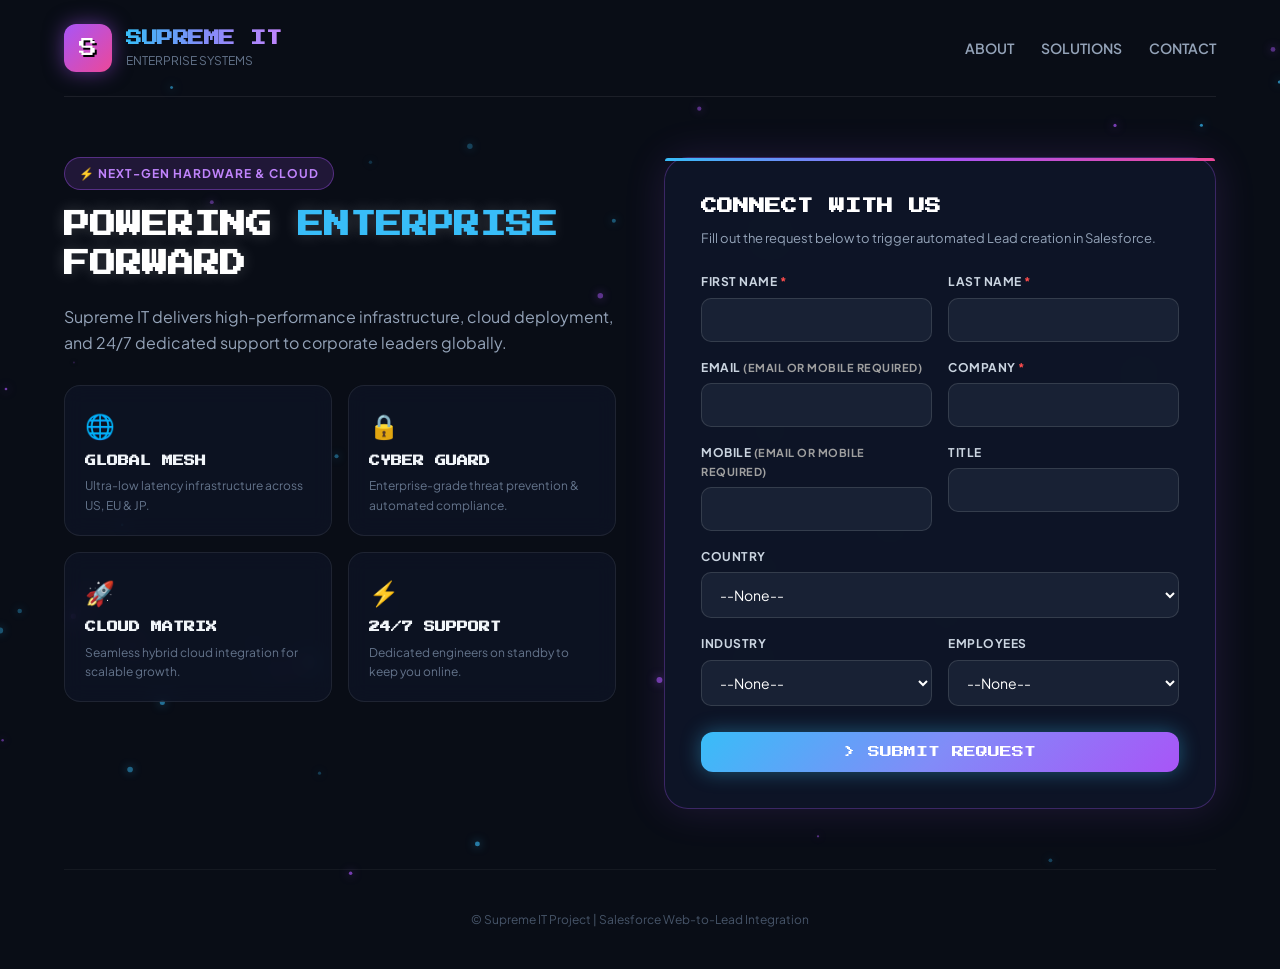
==== commit c8e0025f: "phone format validation" ====
--- a/index.html
+++ b/index.html
@@ -820,6 +820,14 @@
             const emailValue = emailInput.value.trim();
             const mobileValue = mobileInput.value.trim();
             const emailRegex = /^[^\s@]+@[^\s@]+\.[^\s@]+$/;
+            
+            // Basic global phone format validation (allows +, digits, spaces, hyphens, and parentheses)
+            const phoneRegex = /^[0-9+\s()\-]{7,20}$/;
+
+            if (mobileValue && !phoneRegex.test(mobileValue)) {
+                errors.push("Please enter a valid phone number.");
+                mobileInput.classList.add('input-error');
+            }
 
             if (!emailValue && !mobileValue) {
                 errors.push("Please provide either an Email address or a Mobile phone number.");
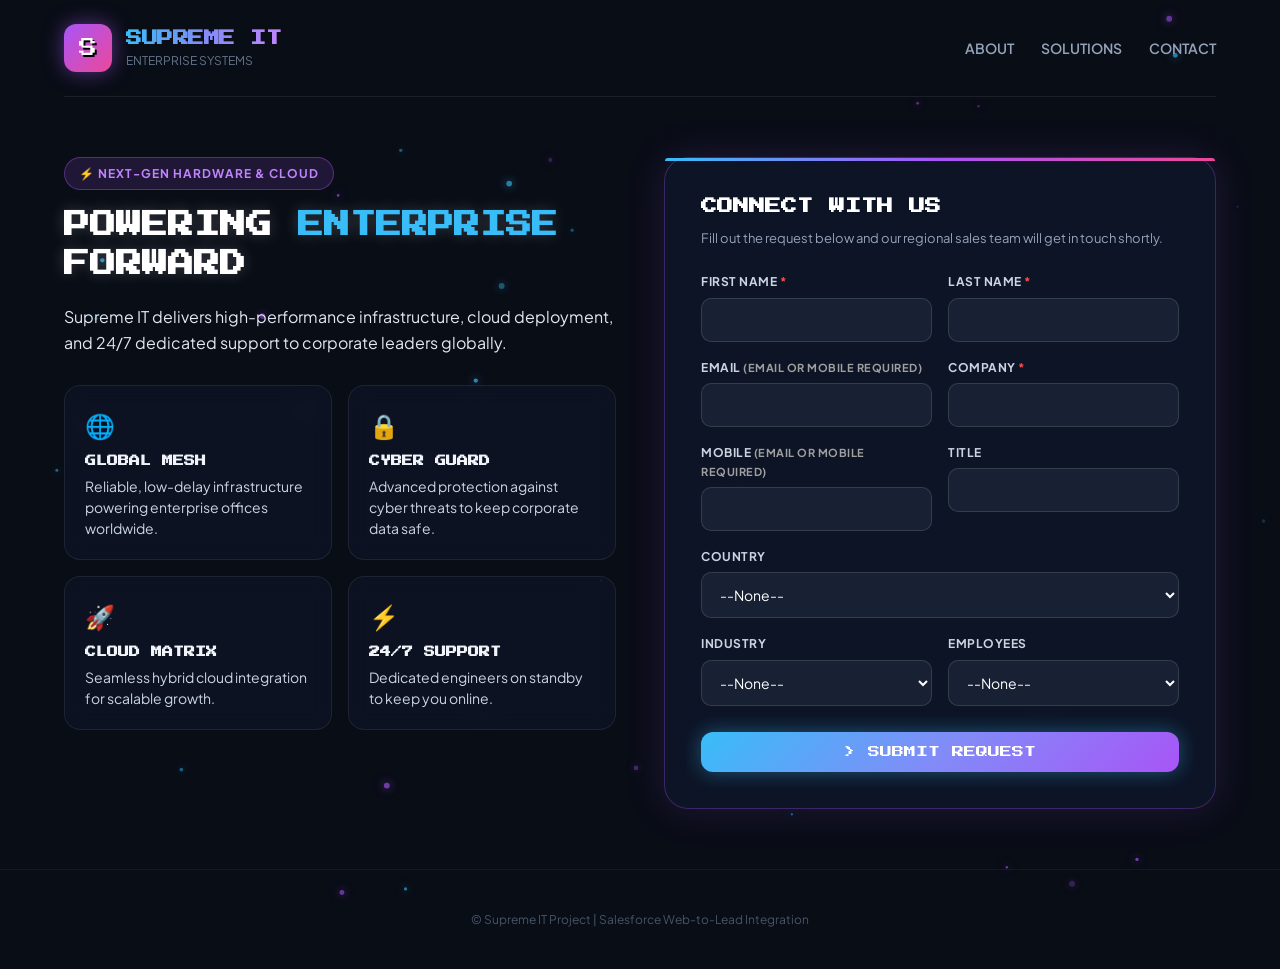
==== commit 083daf96: "Final UI changes" ====
--- a/index.html
+++ b/index.html
@@ -140,9 +140,10 @@
         }
 
         .hero-description {
-            font-size: 16px;
-            color: #94a3b8;
-            margin-bottom: 30px;
+            font-size: 16px !important;
+            color: #e2e8f0 !important;
+            /* צבע בהיר וקריא */
+            line-height: 1.6 !important;
         }
 
         .feature-cards {
@@ -180,8 +181,9 @@
         }
 
         .card p {
-            font-size: 12px;
-            color: #64748b;
+            font-size: 14px;
+            color: #cbd5e1;
+            line-height: 1.5;
         }
 
         .form-card {
@@ -350,12 +352,12 @@
                     <div class="card">
                         <div class="card-icon">🌐</div>
                         <h4>GLOBAL MESH</h4>
-                        <p>Ultra-low latency infrastructure across US, EU & JP.</p>
+                        <p>Reliable, low-delay infrastructure powering enterprise offices worldwide.</p>
                     </div>
                     <div class="card">
                         <div class="card-icon">🔒</div>
                         <h4>CYBER GUARD</h4>
-                        <p>Enterprise-grade threat prevention & automated compliance.</p>
+                        <p>Advanced protection against cyber threats to keep corporate data safe.</p>
                     </div>
                     <div class="card">
                         <div class="card-icon">🚀</div>
@@ -372,8 +374,8 @@
 
             <div class="form-card" id="contact">
                 <h3 class="form-title">CONNECT WITH US</h3>
-                <p class="form-subtitle">Fill out the request below to trigger automated Lead creation in Salesforce.
-                </p>
+                <p class="form-subtitle">Fill out the request below and our regional sales team will get in touch
+                    shortly.</p>
 
                 <form id="leadForm"
                     action="https://webto.salesforce.com/servlet/servlet.WebToLead?encoding=UTF-8&orgId=00DQy00000vnb7F"
@@ -726,9 +728,10 @@
             </div>
         </div>
 
-        <footer>
-            <p>&copy; Supreme IT Project | Salesforce Web-to-Lead Integration</p>
-        </footer>
+    </div>
+    <footer>
+        <p>&copy; Supreme IT Project | Salesforce Web-to-Lead Integration</p>
+    </footer>
     </div>
 
     <script>
@@ -791,7 +794,7 @@
             const mobileInput = document.getElementById('mobile');
             const errorDiv = document.getElementById('errorMessage');
 
-            // Reset error styling on inputs
+            // Reset error styling on all inputs
             [firstNameInput, lastNameInput, companyInput, emailInput, mobileInput].forEach(input => {
                 if (input) input.classList.remove('input-error');
             });
@@ -820,15 +823,15 @@
             const emailValue = emailInput.value.trim();
             const mobileValue = mobileInput.value.trim();
             const emailRegex = /^[^\s@]+@[^\s@]+\.[^\s@]+$/;
-            
-            // Basic global phone format validation (allows +, digits, spaces, hyphens, and parentheses)
             const phoneRegex = /^[0-9+\s()\-]{7,20}$/;
 
+            // Check Mobile format if populated
             if (mobileValue && !phoneRegex.test(mobileValue)) {
                 errors.push("Please enter a valid phone number.");
                 mobileInput.classList.add('input-error');
             }
 
+            // Check that at least Email or Mobile is present
             if (!emailValue && !mobileValue) {
                 errors.push("Please provide either an Email address or a Mobile phone number.");
                 emailInput.classList.add('input-error');
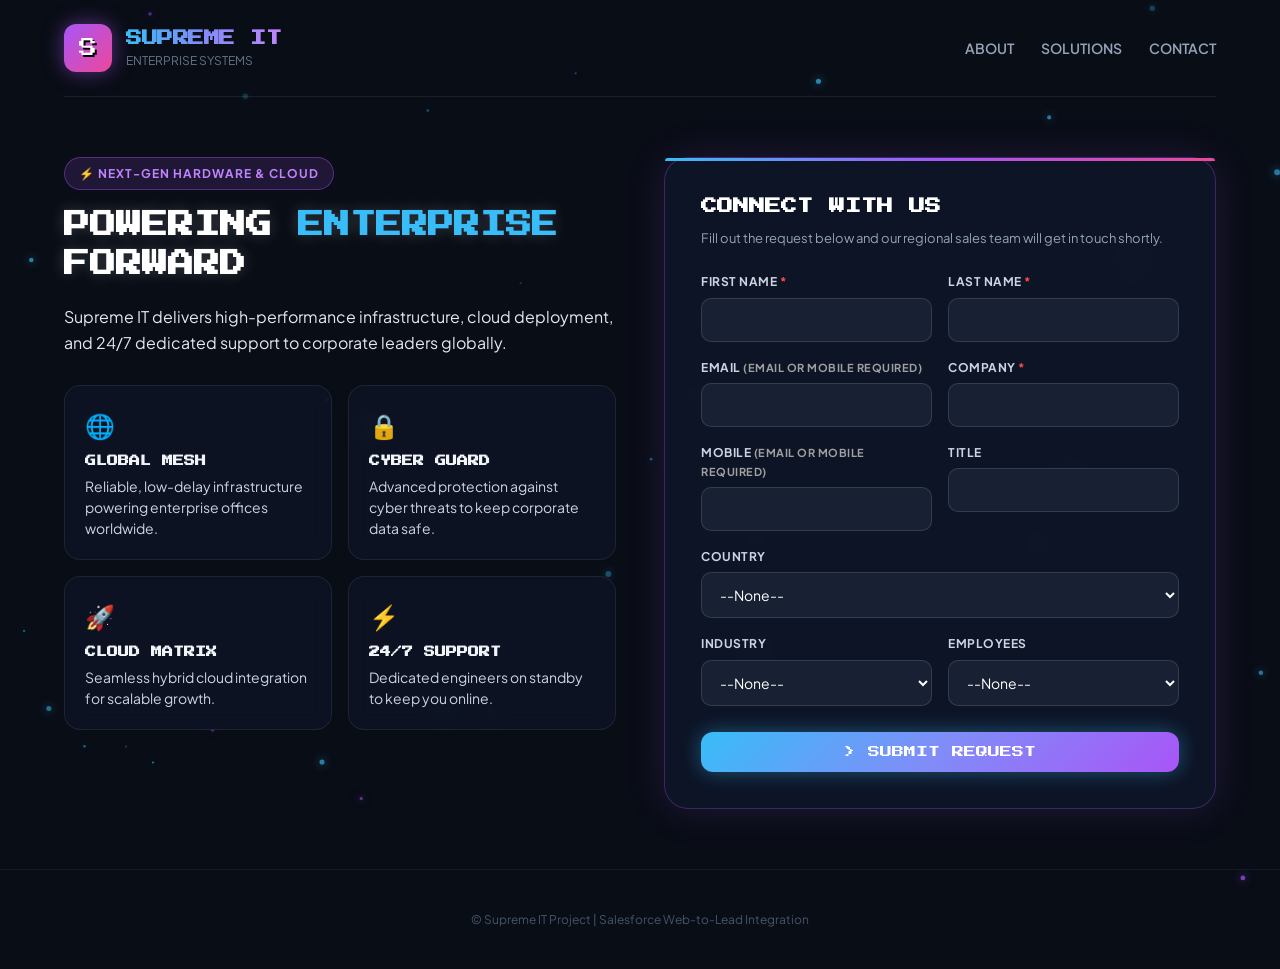
==== commit a627cce0: "Page name" ====
--- a/index.html
+++ b/index.html
@@ -5,7 +5,7 @@
     <meta charset="UTF-8">
     <meta name="viewport" content="width=device-width, initial-scale=1.0">
     <meta http-equiv="Content-type" content="text/html; charset=UTF-8">
-    <title>Supreme IT | Enterprise Portal</title>
+    <title>Supreme IT | Contact Us</title>
     <link rel="preconnect" href="https://fonts.googleapis.com">
     <link rel="preconnect" href="https://fonts.gstatic.com" crossorigin>
     <link
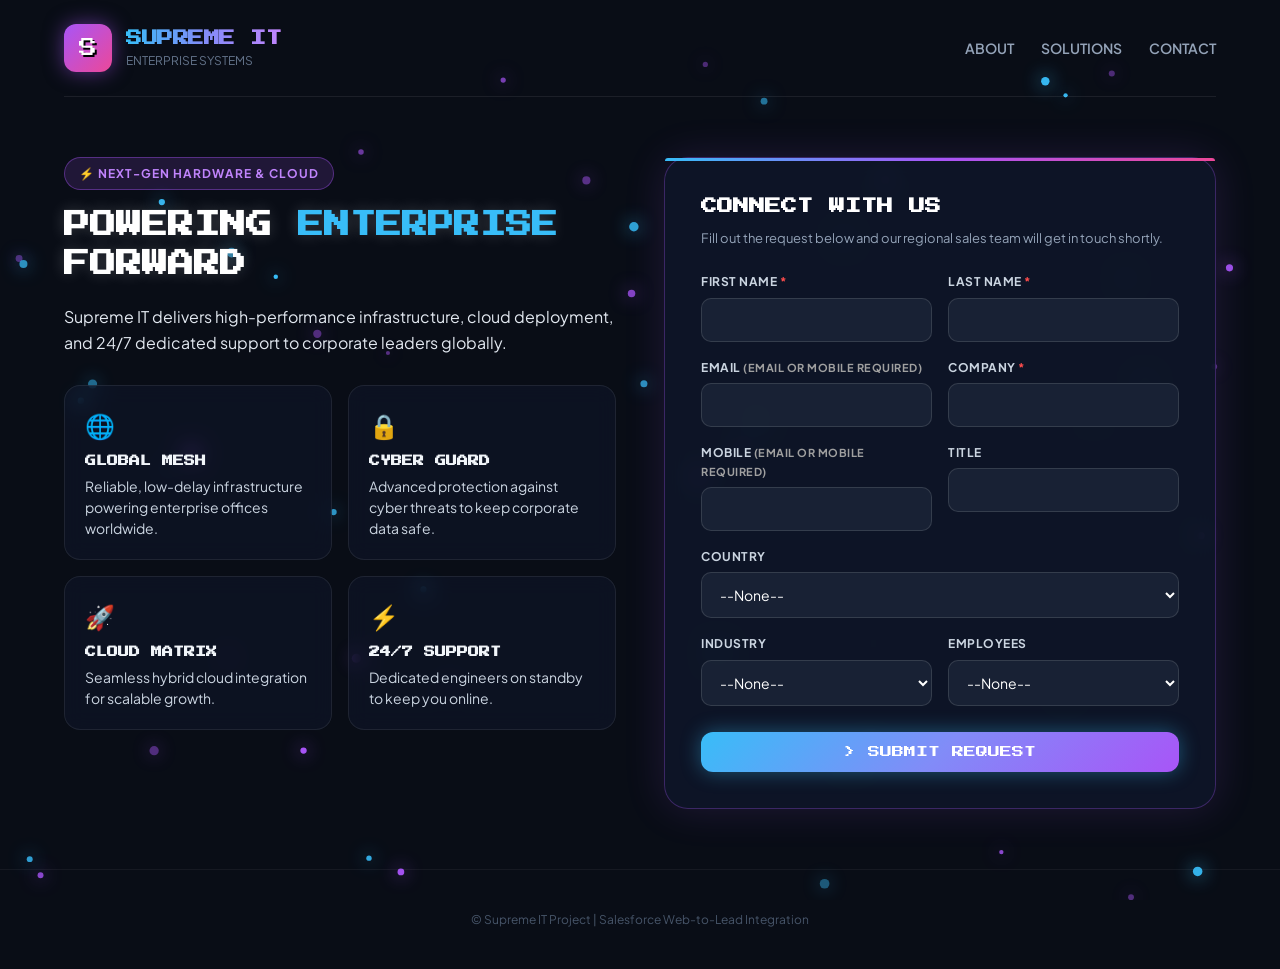
==== commit f2db3473: "UI changes" ====
--- a/index.html
+++ b/index.html
@@ -746,17 +746,17 @@
         resizeCanvas();
 
         const particles = [];
-        const particleCount = 45;
+        const particleCount = 55; // הגדלנו מעט את הכמות
 
         for (let i = 0; i < particleCount; i++) {
             particles.push({
                 x: Math.random() * canvas.width,
                 y: Math.random() * canvas.height,
-                radius: Math.random() * 2 + 1,
+                radius: Math.random() * 3 + 2, // הגדלת הרדיוס מ-(1-3px) ל-(2-5px)
                 color: Math.random() > 0.5 ? '#38bdf8' : '#a855f7',
-                vx: (Math.random() - 0.5) * 0.6,
-                vy: (Math.random() - 0.5) * 0.6,
-                alpha: Math.random() * 0.5 + 0.2
+                vx: (Math.random() - 0.5) * 0.7,
+                vy: (Math.random() - 0.5) * 0.7,
+                alpha: Math.random() * 0.6 + 0.4 // הגדלת השקיפות כך שיהיו מוארות יותר
             });
         }
 
@@ -776,7 +776,7 @@
                 ctx.arc(p.x, p.y, p.radius, 0, Math.PI * 2);
                 ctx.fillStyle = p.color;
                 ctx.globalAlpha = p.alpha;
-                ctx.shadowBlur = 10;
+                ctx.shadowBlur = 18; // הגדלת הילה/זוהר הניאון מ-10 ל-18
                 ctx.shadowColor = p.color;
                 ctx.fill();
             });
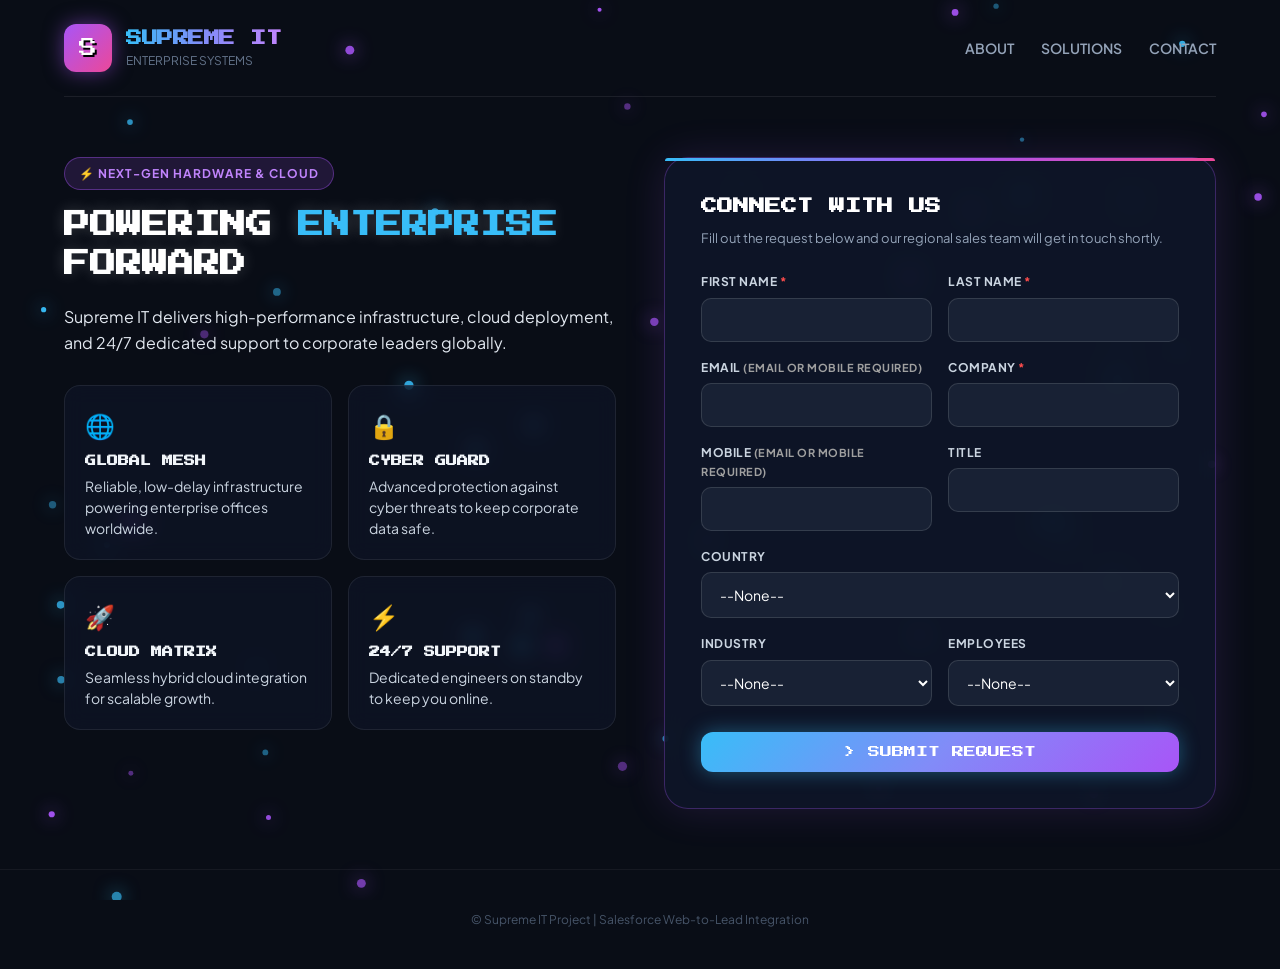
==== commit 0d4bfedd: "Removing comments" ====
--- a/index.html
+++ b/index.html
@@ -746,17 +746,17 @@
         resizeCanvas();
 
         const particles = [];
-        const particleCount = 55; // הגדלנו מעט את הכמות
+        const particleCount = 55; 
 
         for (let i = 0; i < particleCount; i++) {
             particles.push({
                 x: Math.random() * canvas.width,
                 y: Math.random() * canvas.height,
-                radius: Math.random() * 3 + 2, // הגדלת הרדיוס מ-(1-3px) ל-(2-5px)
+                radius: Math.random() * 3 + 2, 
                 color: Math.random() > 0.5 ? '#38bdf8' : '#a855f7',
                 vx: (Math.random() - 0.5) * 0.7,
                 vy: (Math.random() - 0.5) * 0.7,
-                alpha: Math.random() * 0.6 + 0.4 // הגדלת השקיפות כך שיהיו מוארות יותר
+                alpha: Math.random() * 0.6 + 0.4 
             });
         }
 
@@ -776,7 +776,7 @@
                 ctx.arc(p.x, p.y, p.radius, 0, Math.PI * 2);
                 ctx.fillStyle = p.color;
                 ctx.globalAlpha = p.alpha;
-                ctx.shadowBlur = 18; // הגדלת הילה/זוהר הניאון מ-10 ל-18
+                ctx.shadowBlur = 18; 
                 ctx.shadowColor = p.color;
                 ctx.fill();
             });
